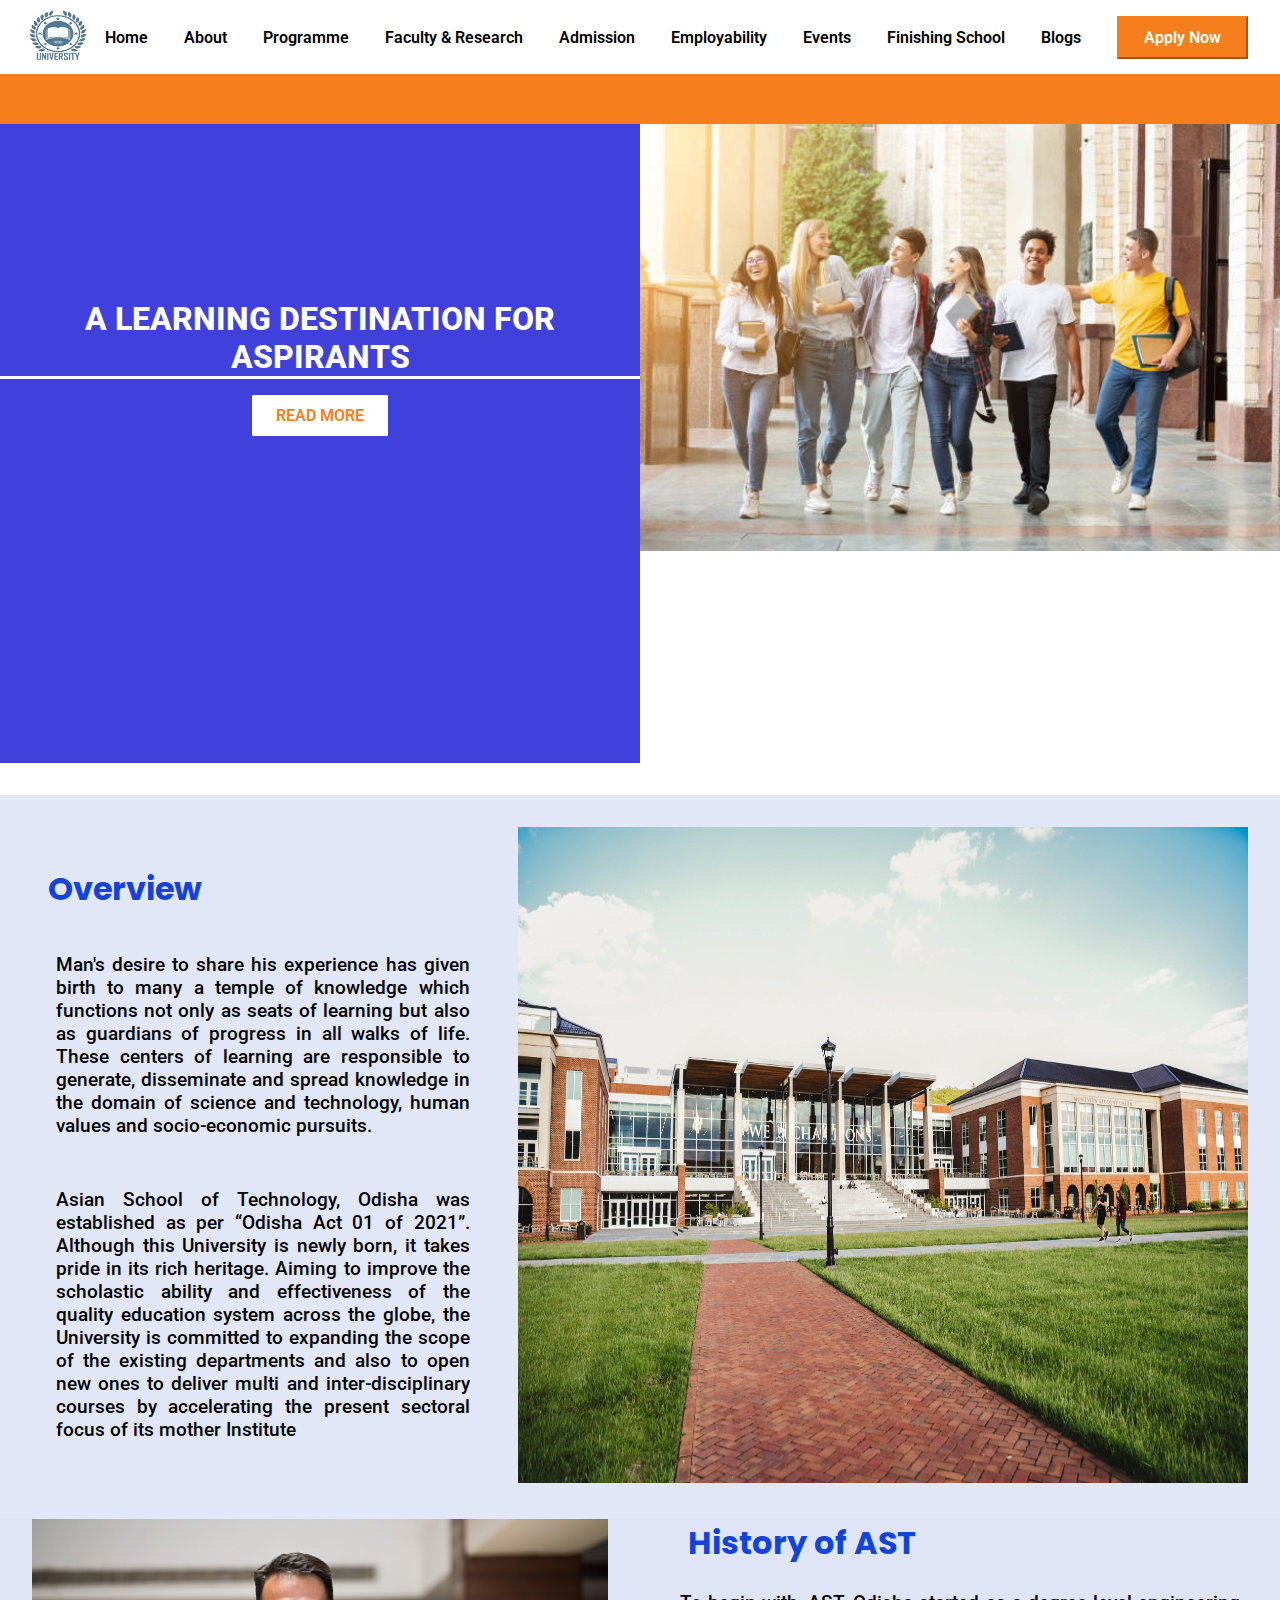
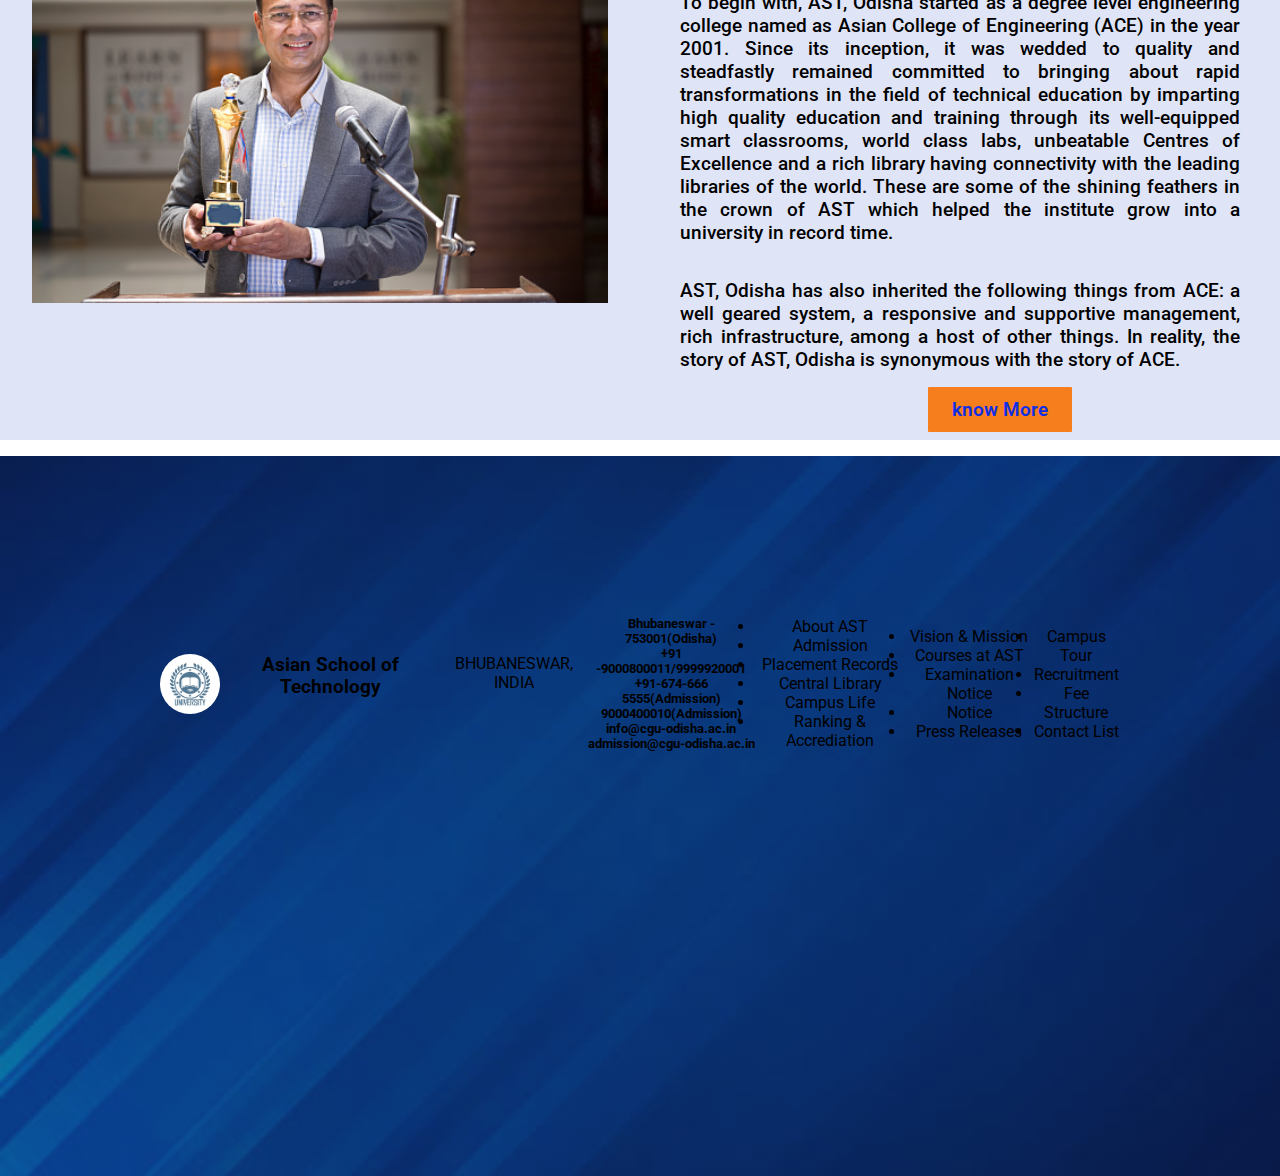
==== index.html @ 9c217db1 "University page" ====
<!DOCTYPE html>
<html lang="en">

<head>
    <meta charset="UTF-8">
    <meta http-equiv="X-UA-Compatible" content="IE=edge">
    <meta name="viewport" content="width=device-width, initial-scale=1.0">
    <link href="https://fonts.googleapis.com/css2?family=Roboto:wght@300&display=swap" rel="stylesheet">
    <link href="https://fonts.googleapis.com/css2?family=Poppins:wght@300&family=Roboto:wght@300&display=swap" rel="stylesheet">

    <link rel="stylesheet" href="https://cdnjs.cloudflare.com/ajax/libs/font-awesome/6.0.0-beta3/css/all.min.css"
        integrity="sha512-Fo3rlrZj/k7ujTnHg4CGR2D7kSs0v4LLanw2qksYuRlEzO+tcaEPQogQ0KaoGN26/zrn20ImR1DfuLWnOo7aBA=="
        crossorigin="anonymous" referrerpolicy="no-referrer" />
    <link rel="stylesheet" href="./styling.css">
    <title>Asian School of Techonology</title>
</head>

<body>

    <section class="header">
        <div class="menu-bar">
            <div class="logo">
                <img src="./Images/logo.jpg" alt="">
            </div>
            <ul>
                <li><a href="#">Home</a></li>
                <li><a href="#">About</a>
                </li>
                <li><a href="#">Programme</a></li>
                <li><a href="#">Faculty & Research</a></li>
                <li><a href="#">Admission</a></li>
                <li><a href="#">Employability</a></li>
                <li><a href="#">Events</a></li>
                <li><a href="#">Finishing School</a></li>
                <li><a href="#">Blogs</a></li>
                <li><button><a href="#">Apply Now</a></button></li>
            </ul>
        </div>
    </section>

    <section class="popup-msg">
        <div class="popup-announcement"></div>
    </section>

    <section class="img-cover">
        <div class="tringle-side">
            <h1>A LEARNING DESTINATION FOR ASPIRANTS</h1>
            <button class="btn">READ MORE</button>
        </div>
        <div class="img-slider">
            <img src="./Images/Img1.jpg" alt="">
        </div>
    </section>
        <!--------------------About section------------------------------------->
    <section class="about">
        <div class="row">
            <div class="overview">
                <h1>Overview</h1>
                <p>Man's desire to share his experience has given birth to many a temple of knowledge which functions
                    not only as seats of learning but also as guardians of progress in all walks of life. These centers
                    of learning are responsible to generate, disseminate and spread knowledge in the domain of science
                    and technology, human values and socio-economic pursuits.</p>
                <br>
                <p>Asian School of Technology, Odisha was established as per “Odisha Act 01 of 2021”. Although this
                    University is newly born, it takes pride in its rich heritage. Aiming to improve the scholastic
                    ability and effectiveness of the quality education system across the globe, the University is
                    committed to expanding the scope of the existing departments and also to open new ones to deliver
                    multi and inter-disciplinary courses by accelerating the present sectoral focus of its mother
                    Institute</p>
            </div>
            <div class="images">
                <img src="./Images/University" alt="">
            </div>
        </div>
    </section>
    <!--------------------History section------------------------------------->
    <section class="history">
        <div class="row">
            <div class="history-col-left">
                <img src="./Images/award.jpg" alt="">
            </div>
            <div class="history-col-right">
                <h1>History of AST</h1>
                <p>To begin with, AST, Odisha started as a degree level engineering college named as Asian College
                    of Engineering (ACE) in the year 2001. Since its inception, it was wedded to quality and
                    steadfastly remained committed to bringing about rapid transformations in the field of technical
                    education by imparting high quality education and training through its well-equipped smart
                    classrooms, world class labs, unbeatable Centres of Excellence and a rich library having
                    connectivity with the leading libraries of the world. These are some of the shining feathers in the
                    crown of AST which helped the institute grow into a university in record time.</p>
                <br>
                <p>AST, Odisha has also inherited the following things from ACE: a well geared system, a responsive
                    and supportive management, rich infrastructure, among a host of other things. In reality, the story
                    of AST, Odisha is synonymous with the story of ACE.</p>
                    <button class="btn">know More</button>
            </div>
        </div>
    </section>

    <!-------------------------Footer section---------------------------------->
    <section class="footer">
        <div class="row">

         <div class="address">
             <img src="./Images/logo.jpg" alt="logo">
             <h3>Asian School of Technology</h3>
              <p>BHUBANESWAR, INDIA</p>
         </div>
         <div class="contact-details">
             <h5><i class="fas fa-map-marker-alt"></i> Bhubaneswar - 753001(Odisha)</h5>
             <h5><i class="fas fa-phone"></i>+91 -9000800011/9999920001</h5>
             <h5><i class="fas fa-phone"></i> +91-674-666 5555(Admission) </h5>
             <h5><i class="fab fa-whatsapp"></i> 9000400010(Admission) </h5>
             <h5><i class="far fa-envelope"></i> info@cgu-odisha.ac.in
               <br> admission@cgu-odisha.ac.in</h5>
         </div>
          <div class="menu-list">
              <ul>
                  <li>About AST</li>
                  <li>Admission</li>
                  <li>Placement Records</li>
                  <li>Central Library</li>
                  <li>Campus Life</li>
                  <li>Ranking & Accrediation</li>
              </ul>
          </div>
          <div class="menu-list">
              <ul>
                  <li>Vision & Mission</li>
                  <li>Courses at AST</li>
                  <li>Examination Notice</li>
                  <li>Notice</li>
                  <li>Press Releases</li>
                  
              </ul>
          </div>
          <div class="menu-list">
              <ul>
                  <li>Campus Tour</li>
                  <li>Recruitment</li>
                  <li>Fee Structure</li>
                  <li>Contact List</li>
              </ul>
          </div>


        </div>
    </section>
</body>

</html>
---- styling.css ----
* {
    margin: 0;
    padding: 0;
    box-sizing: border-box;
    font-family: 'Roboto', sans-serif;
}
.header {
    background: #fff;
    width: 100%;
}
.menu-bar {
    display: flex;
    margin: auto;
    justify-content: space-between;

    margin-bottom: 0;
}
.menu-bar .logo img {
    width: 100px;
    height: 70px;
    padding-left: 1rem;
}
.menu-bar ul li {
    display: inline-block;
    text-align: center;
    align-items: center;
    justify-content: center;
    list-style: none;
    padding-right: 2rem;
    margin-top: 1rem;
}
.menu-bar ul li a {
    text-decoration: none;
    color: #000;
    font-size: 1rem;
    font-weight: 600;
}
.menu-bar ul li button {
    background: rgb(247, 126, 28);
    border-color: rgb(247, 126, 28);
    padding: 10px 25px 10px 25px;
    overflow: hidden;
}
.menu-bar ul li button a {
    color: #fff;
}
/*---------------------------------Popup Announcement----------------------------------------------*/
.popup-msg .popup-announcement{
    height: 50px;
    width: 100%;
    background-color: rgb(247, 126, 28);
}
/*---------------------------------cover page----------------------------------------------*/
.img-cover {
    display: flex;
}
.tringle-side {
    height: 71vh;
    width: 50%;
    background-color: rgb(64, 64, 221);
    align-items: center;
    justify-content: center;
    text-align: center;
    padding-top: 11rem;
}
.tringle-side h1{
    color: #fff;
    font-size: 2rem;
    font-weight: 800;
    border-bottom: 3px solid #fff;
    
}
.tringle-side .btn {
    padding: 0.7rem 1.5rem;
    background: #fff;
    color: rgb(247, 126, 28);
    font-size: 1rem;
    font-weight: 600;
    margin-top: 1rem;
    border: none;
    overflow: hidden;
    cursor: pointer;
    transition: 1s;
    border-radius: 1px;
}
.tringle-side .btn:hover {
    background: rgb(247, 126, 28);
    color: #fff;
}

.img-slider {
    flex-basis: 50%;
}
.img-slider img {
    width: 100%;
}
 /*---------------------------About Content-----------------------------------*/
 .about {
    background-color: #e2e7f8;
    margin-top: 2rem;
 }
.about .row{   
    display: flex;
    justify-content: center;
    align-items: center;
    text-align: center;
}
.about .row .overview {
    flex-basis: 50%;
}
.about .row .overview h1{
    text-align: left;
    margin: 0 3rem 0;
    padding-bottom: 1rem;
    font-size: 2rem;
    font-family: 'Poppins',sans-serif;
    color: #1244db;
}
.about .row .overview p {
    margin: 1rem 0.5rem 0 3rem;
    text-align: justify;
    font-size: 1.2rem;
    font-weight: 500;
    font-family: inherit;
    padding: 0.5rem;
}
.about .images img {
    width: 100%;
    height: 80vh;
    padding: 2rem;
}

/*---------------------------------History of the page----------------------------------------------------------*/
.history {
    background-color: #dfe4f7;
}
.history .row{
    display: flex;
    justify-content: center;
}
.history .row .history-col-left{
   flex-basis: 50%;
}
.history .row .history-col-left img {
    width: 100%;
    padding: 0 2rem;
}
.history .row .history-col-right{
    flex-basis: 50%;
    justify-content: center;
}
.history .row .history-col-right h1 {
    text-align: left;
    margin: 0 3rem 0;
    padding-bottom: 1rem;
    font-size: 2rem;
    font-family: 'Poppins',sans-serif;
    color: #1244db;
}
.history .row .history-col-right p {
    text-align: justify;
    font-size: 1.2rem;
    font-weight: 500;
    font-family: inherit;
    margin: 0.5rem 2rem;
    padding: 0 0.5rem;
}
.history .row .history-col-right .btn {
    padding: 0.7rem 1.5rem;
    margin: 0.5rem 0 0.5rem 18rem;
    background: rgb(247, 126, 28);
    color: #0e2ee6;
    font-size: 1.2rem;
    font-weight: 600;
    border: none;
    overflow: hidden;
    cursor: pointer;
    transition: 1s;
    border-radius: 1px;
}
.history .row .history-col-right .btn:hover {
    background: #0e2ee6;
    color: rgb(247, 126, 28);
}
/*----------------------Footer section------------------------------------------------*/
.footer {
    background-image: linear-gradient(rgba(17, 28, 92, 0.5),rgba(17, 28, 92, 0.5)), url(./Images/footer1.jpg);
    background-position: center;
    background-size: cover;
    width: 100%;
    height: 80vh;
    margin-top: 1rem;
    padding-top: 10rem;
}
.footer .row {
    display: flex;
    flex-basis: 80%;
    justify-content: space-between;
    align-items: center;
    text-align: center;
    margin: 0 10rem;
}
.footer .row .address {
    display: flex;
}
.footer .row .address img {
    width: 60px;
    height: 60px;
    border-radius: 100px;
}
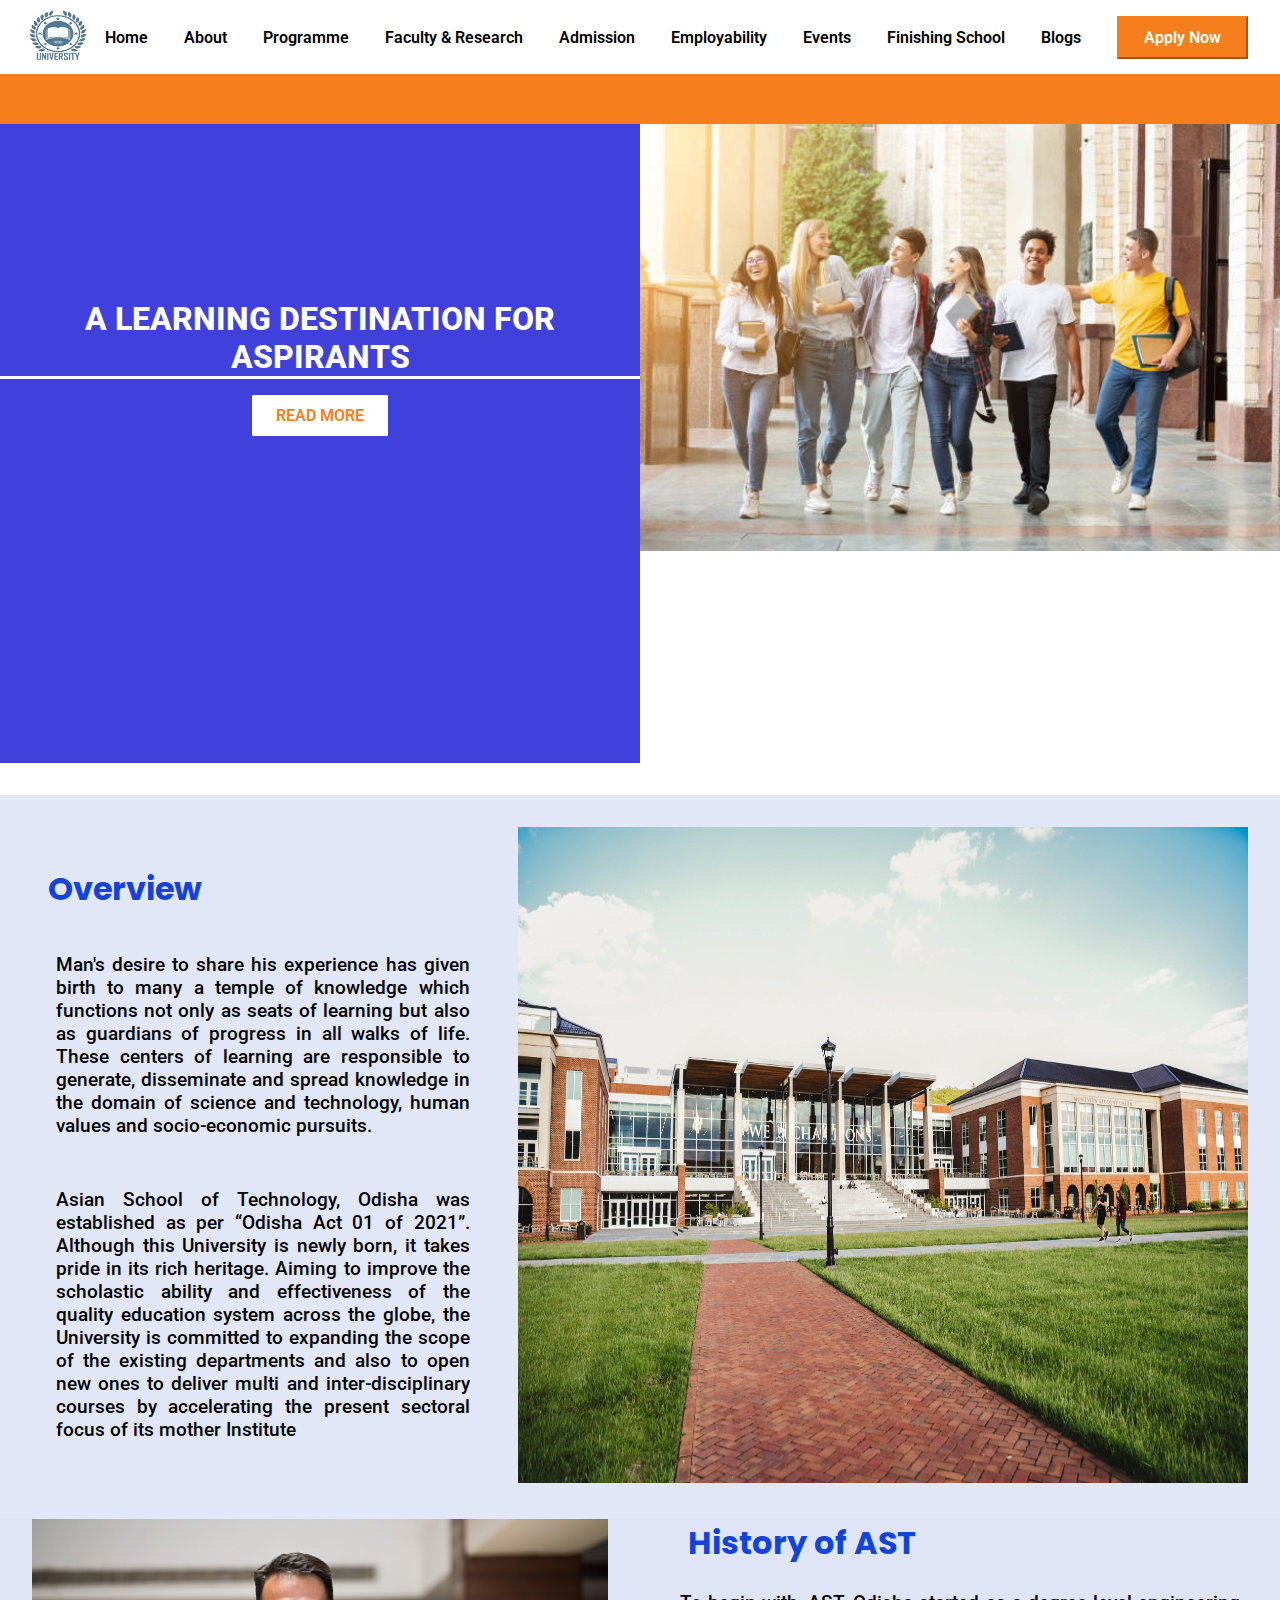
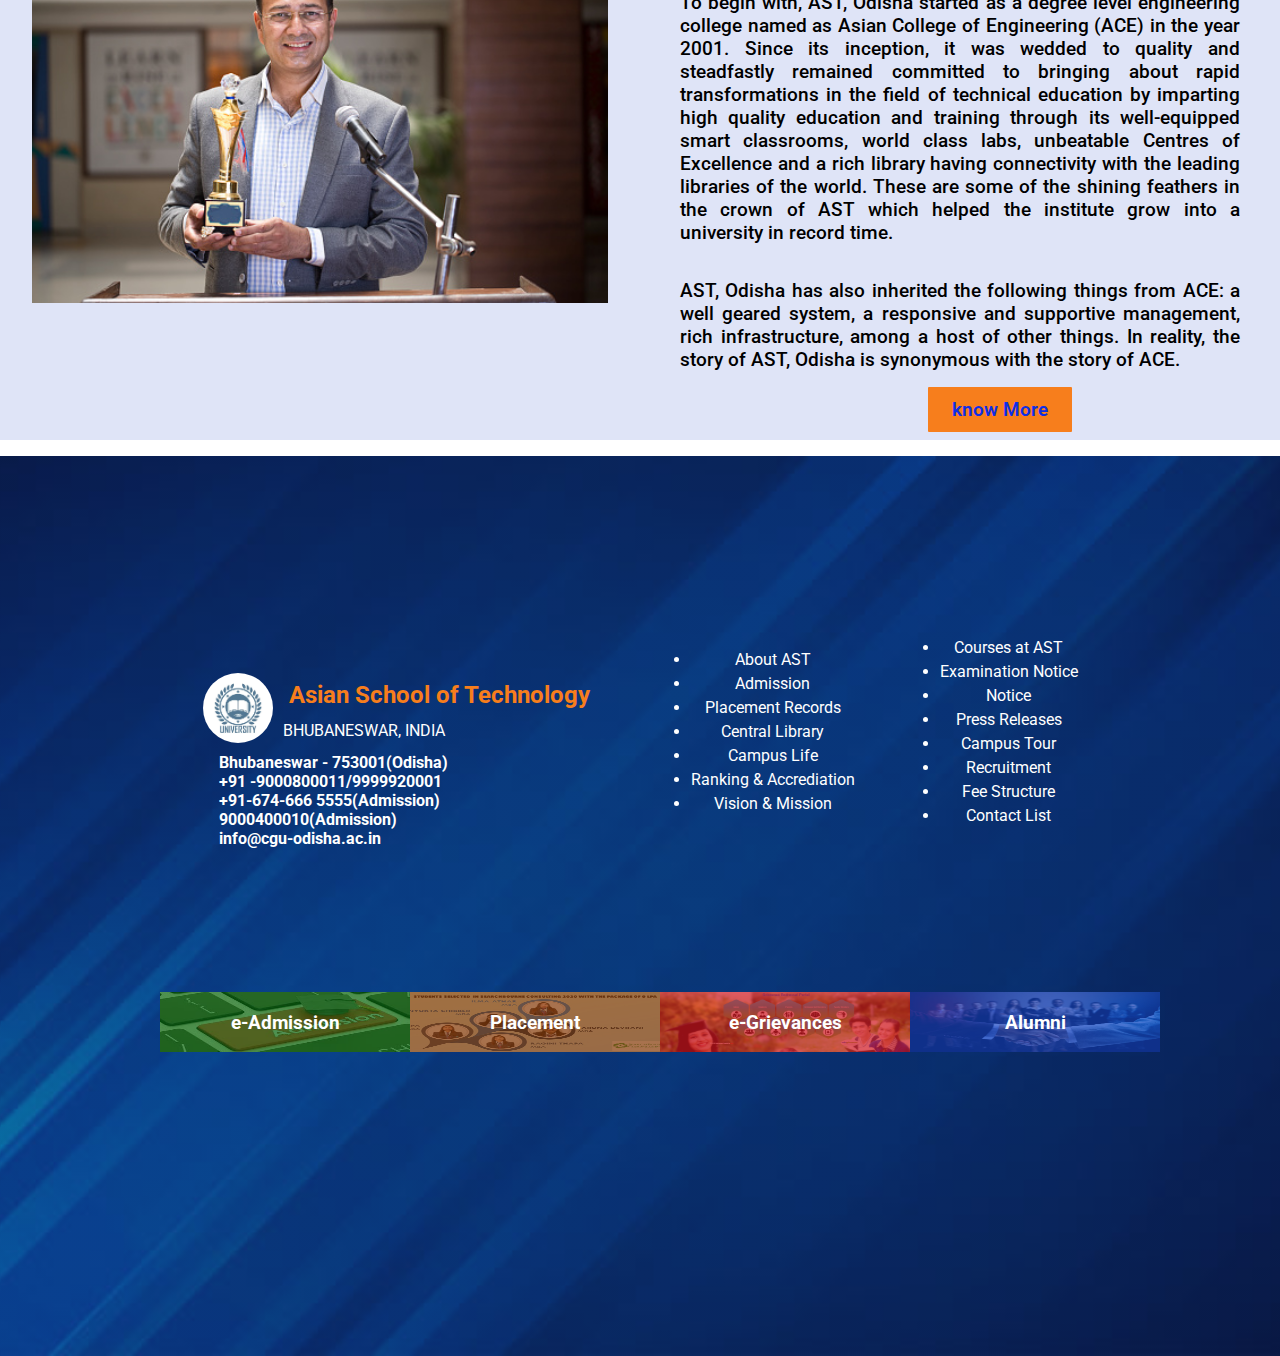
==== commit abf355b3: "Edit in footer" ====
--- a/index.html
+++ b/index.html
@@ -103,18 +103,19 @@
 
          <div class="address">
              <img src="./Images/logo.jpg" alt="logo">
-             <h3>Asian School of Technology</h3>
+             <h3>Asian School of Technology </h3>
               <p>BHUBANESWAR, INDIA</p>
+
+              <div class="contact-details">
+                 <h5><i class="fas fa-map-marker-alt"></i> Bhubaneswar - 753001(Odisha)</h5>
+                 <h5><i class="fas fa-phone"></i>+91 -9000800011/9999920001</h5>
+                 <h5><i class="fas fa-phone"></i> +91-674-666 5555(Admission) </h5>
+                 <h5><i class="fab fa-whatsapp"></i> 9000400010(Admission) </h5>
+                 <h5><i class="far fa-envelope"></i> info@cgu-odisha.ac.in</h5>
+              </div>
          </div>
-         <div class="contact-details">
-             <h5><i class="fas fa-map-marker-alt"></i> Bhubaneswar - 753001(Odisha)</h5>
-             <h5><i class="fas fa-phone"></i>+91 -9000800011/9999920001</h5>
-             <h5><i class="fas fa-phone"></i> +91-674-666 5555(Admission) </h5>
-             <h5><i class="fab fa-whatsapp"></i> 9000400010(Admission) </h5>
-             <h5><i class="far fa-envelope"></i> info@cgu-odisha.ac.in
-               <br> admission@cgu-odisha.ac.in</h5>
-         </div>
-          <div class="menu-list">
+         
+           <div class="list-item"> 
               <ul>
                   <li>About AST</li>
                   <li>Admission</li>
@@ -122,20 +123,15 @@
                   <li>Central Library</li>
                   <li>Campus Life</li>
                   <li>Ranking & Accrediation</li>
+                  <li>Vision & Mission</li>
               </ul>
           </div>
-          <div class="menu-list">
-              <ul>
-                  <li>Vision & Mission</li>
+          <div class="list-item">
+              <ul>    
                   <li>Courses at AST</li>
                   <li>Examination Notice</li>
                   <li>Notice</li>
                   <li>Press Releases</li>
-                  
-              </ul>
-          </div>
-          <div class="menu-list">
-              <ul>
                   <li>Campus Tour</li>
                   <li>Recruitment</li>
                   <li>Fee Structure</li>
@@ -143,8 +139,31 @@
               </ul>
           </div>
 
+        </div>
 
+        <div class="records">
+
+           <div class="row">
+               <div class="college-record">
+                <div class="layer"> <h3>e-Admission</h3></div>
+                   <img src="./Images/admission.jpg" alt="">
+                  
+               </div>
+               <div class="college-record">
+                <div class="layer-1"> <h3>Placement</h3></div>
+                   <img src="./Images/placement.jpg" alt="">      
+               </div>
+               <div class="college-record">
+                <div class="layer-2"> <h3>e-Grievances</h3></div>
+                   <img src="./Images/grievances.jpg" alt="">               
+               </div>
+               <div class="college-record">
+                <div class="layer-3"> <h3>Alumni</h3></div>
+                   <img src="./Images/Alumni.jpg" alt="">                 
+               </div>
+           </div>
         </div>
+
     </section>
 </body>
 
--- a/styling.css
+++ b/styling.css
@@ -188,23 +188,102 @@
     background-position: center;
     background-size: cover;
     width: 100%;
-    height: 80vh;
+    height: 100vh;
     margin-top: 1rem;
-    padding-top: 10rem;
+    padding-top: 8rem;
 }
 .footer .row {
     display: flex;
     flex-basis: 80%;
+    justify-content: space-around;
+    align-items: center;
+    text-align: center;
+    margin: 0 10rem;
+}
+.footer .row .address {
+    display: flex;
     justify-content: space-between;
-    align-items: center;
-    text-align: center;
-    margin: 0 10rem;
-}
-.footer .row .address {
-    display: flex;
 }
 .footer .row .address img {
-    width: 60px;
-    height: 60px;
+    width: 70px;
+    height: 70px;
     border-radius: 100px;
+}
+.footer .row .address h3 {
+    color: rgb(247, 126, 28);
+    font-size: 1.5rem;
+    padding: 0.5rem  1rem 1rem;
+}
+.footer .row .address p {
+    padding-left: 5rem;
+    margin-top: 3rem;
+    position: absolute;
+    color: #fff;
+}
+.footer .row .address .contact-details {
+    margin-top: 5rem;
+    position: absolute;
+}
+.footer .row .address .contact-details h5 {
+    font-size: 1rem;
+    color: #fff;
+    text-align: justify;
+}
+.footer .row .address .contact-details h5 i {
+    color: rgb(247, 126, 28);
+    padding: 0.5rem;
+    font-size: 1rem;
+    cursor: pointer;
+}
+.footer .row .list-item {
+    margin-top: 3.5rem;
+}
+ .footer .row .list-item ul li {
+    font-size: 1rem;
+    color: #fff;
+    padding-bottom: 0.5rem;
+    line-height: 1rem;
+    cursor: pointer;
+}
+.records{
+   margin-top: 10rem;
+}
+.records .row {
+    justify-content: space-evenly;
+}
+.records .row .college-record {
+    padding: 0;
+}
+.records .row .college-record img {
+    width: 250px;
+    height: 60px;
+    padding: 0;
+}
+.records .row .college-record h3 {
+    color: #fff;
+    margin-top: 20px;
+}
+.records .row .college-record .layer {
+    width: 250px;
+    height: 60px;
+    background: rgba(7, 104, 15, 0.7);
+    position: absolute;
+}
+.records .row .college-record .layer-1 {
+    width: 250px;
+    height: 60px;
+    background: rgba(131, 54, 3, 0.7);
+    position: absolute;
+}
+.records .row .college-record .layer-2 {
+    width: 250px;
+    height: 60px;
+    background: rgba(209, 22, 31, 0.7);
+    position: absolute;
+}
+.records .row .college-record .layer-3 {
+    width: 250px;
+    height: 60px;
+    background: rgba(21, 68, 197, 0.7);
+    position: absolute;
 }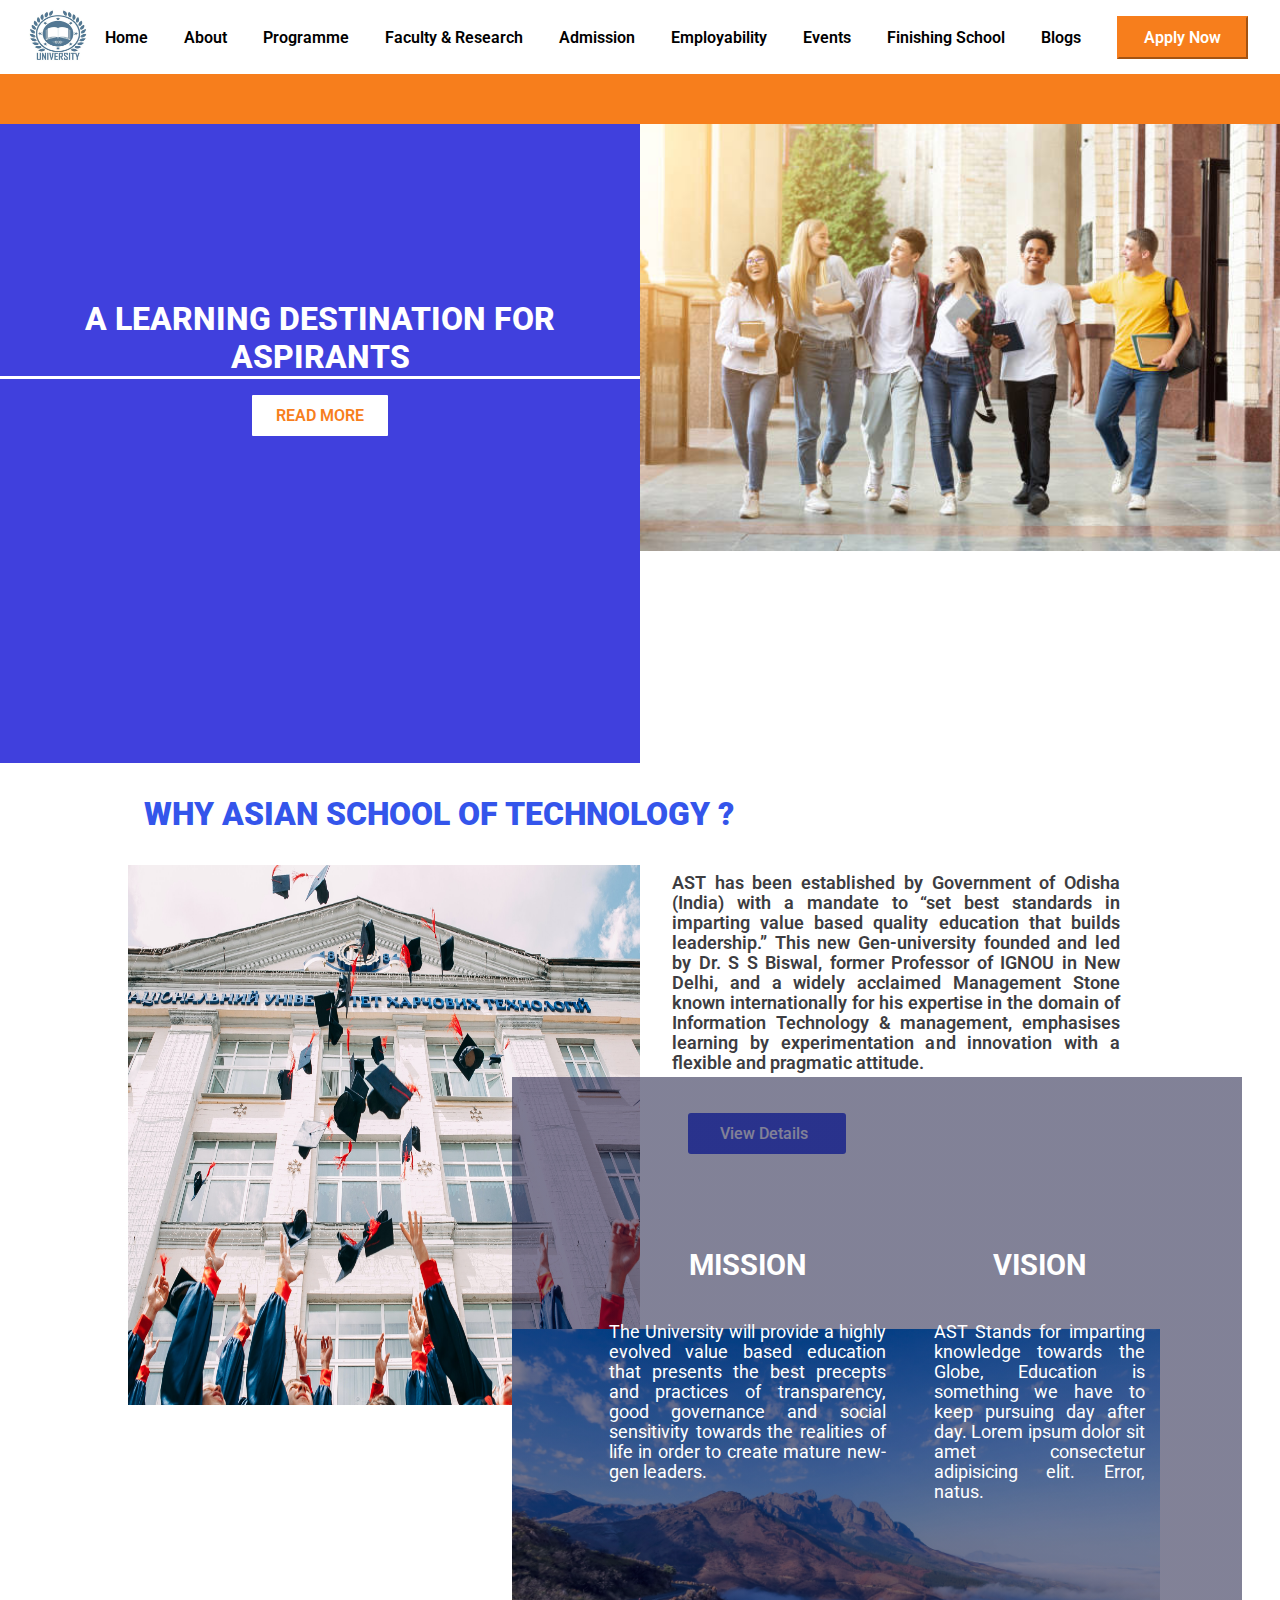
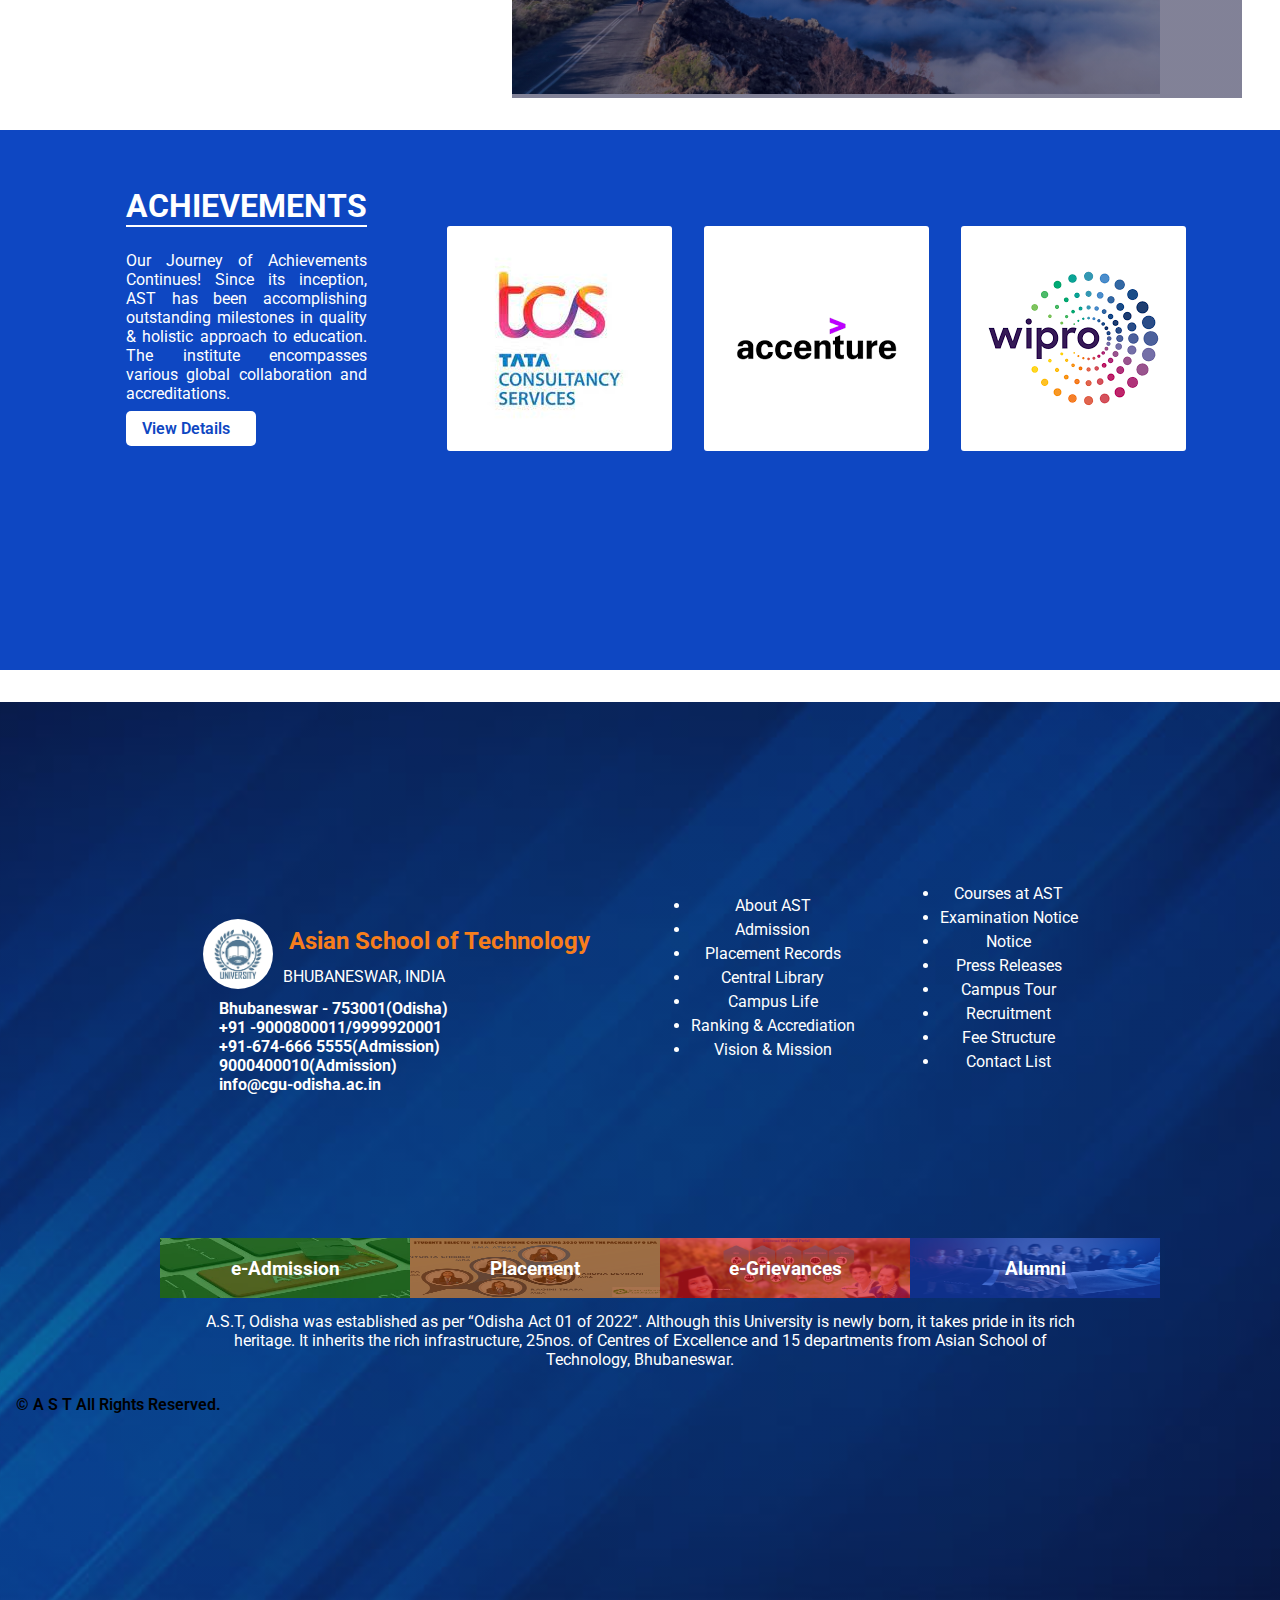
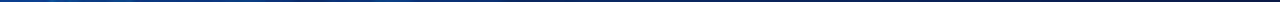
==== commit e7c96b6e: "homepage completed" ====
--- a/index.html
+++ b/index.html
@@ -6,7 +6,8 @@
     <meta http-equiv="X-UA-Compatible" content="IE=edge">
     <meta name="viewport" content="width=device-width, initial-scale=1.0">
     <link href="https://fonts.googleapis.com/css2?family=Roboto:wght@300&display=swap" rel="stylesheet">
-    <link href="https://fonts.googleapis.com/css2?family=Poppins:wght@300&family=Roboto:wght@300&display=swap" rel="stylesheet">
+    <link href="https://fonts.googleapis.com/css2?family=Poppins:wght@300&family=Roboto:wght@300&display=swap"
+        rel="stylesheet">
 
     <link rel="stylesheet" href="https://cdnjs.cloudflare.com/ajax/libs/font-awesome/6.0.0-beta3/css/all.min.css"
         integrity="sha512-Fo3rlrZj/k7ujTnHg4CGR2D7kSs0v4LLanw2qksYuRlEzO+tcaEPQogQ0KaoGN26/zrn20ImR1DfuLWnOo7aBA=="
@@ -23,8 +24,8 @@
                 <img src="./Images/logo.jpg" alt="">
             </div>
             <ul>
-                <li><a href="#">Home</a></li>
-                <li><a href="#">About</a>
+                <li><a href="index.html">Home</a></li>
+                <li><a href="about.html">About</a>
                 </li>
                 <li><a href="#">Programme</a></li>
                 <li><a href="#">Faculty & Research</a></li>
@@ -51,119 +52,174 @@
             <img src="./Images/Img1.jpg" alt="">
         </div>
     </section>
-        <!--------------------About section------------------------------------->
-    <section class="about">
+    <!--------------------About section------------------------------------->
+    <section class="foundation">
+        <h1>WHY ASIAN SCHOOL OF TECHNOLOGY ?</h1>
         <div class="row">
-            <div class="overview">
-                <h1>Overview</h1>
-                <p>Man's desire to share his experience has given birth to many a temple of knowledge which functions
-                    not only as seats of learning but also as guardians of progress in all walks of life. These centers
-                    of learning are responsible to generate, disseminate and spread knowledge in the domain of science
-                    and technology, human values and socio-economic pursuits.</p>
-                <br>
-                <p>Asian School of Technology, Odisha was established as per “Odisha Act 01 of 2021”. Although this
-                    University is newly born, it takes pride in its rich heritage. Aiming to improve the scholastic
-                    ability and effectiveness of the quality education system across the globe, the University is
-                    committed to expanding the scope of the existing departments and also to open new ones to deliver
-                    multi and inter-disciplinary courses by accelerating the present sectoral focus of its mother
-                    Institute</p>
-            </div>
-            <div class="images">
-                <img src="./Images/University" alt="">
-            </div>
-        </div>
-    </section>
-    <!--------------------History section------------------------------------->
-    <section class="history">
+            <div class="col-left">
+                <img src="./Images/homepage" alt="">
+            </div>
+            <div class="col-right">
+                <p>
+                    AST has been established by Government of Odisha (India) with a mandate to “set best
+                    standards in imparting value based quality education that builds leadership.” This new
+                    Gen-university
+                    founded and led by Dr. S S Biswal, former Professor of IGNOU in New Delhi, and a widely
+                    acclaimed Management Stone known internationally for his expertise in the domain of Information
+                    Technology &
+                    management, emphasises learning by experimentation and innovation with a flexible and pragmatic
+                    attitude.
+                </p>
+                <button class="explore"> <a>View Details <i class="fas fa-arrow-right"></i></a></button>
+            </div>
+        </div>
+    </section>
+    <!--------------------Mission Vision section------------------------------------->
+    <section class="mission-vision">
+        <div class="mission-vision-img">
+            <img src="./Images/achivement" alt="">
+            <div class="layer">
+                <div class="row">
+                    <div class="mission">
+                        <h1>MISSION</h1>
+                        <P>The University will provide a highly evolved value based education that presents the best
+                            precepts and practices of transparency, good governance and social sensitivity towards the
+                            realities of life in order to create mature new-gen leaders.</P>
+                    </div>
+                    <div class="vision">
+                        <h1>VISION</h1>
+                        <P>AST Stands for imparting knowledge towards the Globe, Education is something we have to keep
+                            pursuing day after day. Lorem ipsum dolor sit amet consectetur adipisicing elit. Error,
+                            natus.
+                        </P>
+                    </div>
+                </div>
+            </div>
+        </div>
+    </section>
+    <!-------------------------Achivements---------------------------------->
+    <section class="achievements">
         <div class="row">
-            <div class="history-col-left">
-                <img src="./Images/award.jpg" alt="">
-            </div>
-            <div class="history-col-right">
-                <h1>History of AST</h1>
-                <p>To begin with, AST, Odisha started as a degree level engineering college named as Asian College
-                    of Engineering (ACE) in the year 2001. Since its inception, it was wedded to quality and
-                    steadfastly remained committed to bringing about rapid transformations in the field of technical
-                    education by imparting high quality education and training through its well-equipped smart
-                    classrooms, world class labs, unbeatable Centres of Excellence and a rich library having
-                    connectivity with the leading libraries of the world. These are some of the shining feathers in the
-                    crown of AST which helped the institute grow into a university in record time.</p>
-                <br>
-                <p>AST, Odisha has also inherited the following things from ACE: a well geared system, a responsive
-                    and supportive management, rich infrastructure, among a host of other things. In reality, the story
-                    of AST, Odisha is synonymous with the story of ACE.</p>
-                    <button class="btn">know More</button>
-            </div>
-        </div>
-    </section>
+            <div class="achievement-blog">
+                <h1>ACHIEVEMENTS</h1>
+                <p>Our Journey of Achievements Continues! Since its inception, AST has been accomplishing outstanding
+                    milestones in quality & holistic approach to education. The institute encompasses various global
+                    collaboration and accreditations.
+                </p>
+                <div class="btn">
+                   <button class="view-btn"> <a>View Details <i class="fas fa-arrow-right"></i></a></button>
+                </div>
+            </div>
+            <div class="achievement-images">
+                <img src="./Images/TCS1.jpg" alt="">
+            </div>
+            <div class="achievement-images">
+                <img src="./Images/Accenture.png" alt="">
+            </div>
+            <div class="achievement-images">
+                <img src="./Images/Wipro.png" alt="">
+            </div>
+        </div>
+    </section>
+
+
+
+
+
+
+
+
+
+
+
+
+
+
+
 
     <!-------------------------Footer section---------------------------------->
     <section class="footer">
         <div class="row">
 
-         <div class="address">
-             <img src="./Images/logo.jpg" alt="logo">
-             <h3>Asian School of Technology </h3>
-              <p>BHUBANESWAR, INDIA</p>
-
-              <div class="contact-details">
-                 <h5><i class="fas fa-map-marker-alt"></i> Bhubaneswar - 753001(Odisha)</h5>
-                 <h5><i class="fas fa-phone"></i>+91 -9000800011/9999920001</h5>
-                 <h5><i class="fas fa-phone"></i> +91-674-666 5555(Admission) </h5>
-                 <h5><i class="fab fa-whatsapp"></i> 9000400010(Admission) </h5>
-                 <h5><i class="far fa-envelope"></i> info@cgu-odisha.ac.in</h5>
-              </div>
-         </div>
-         
-           <div class="list-item"> 
-              <ul>
-                  <li>About AST</li>
-                  <li>Admission</li>
-                  <li>Placement Records</li>
-                  <li>Central Library</li>
-                  <li>Campus Life</li>
-                  <li>Ranking & Accrediation</li>
-                  <li>Vision & Mission</li>
-              </ul>
-          </div>
-          <div class="list-item">
-              <ul>    
-                  <li>Courses at AST</li>
-                  <li>Examination Notice</li>
-                  <li>Notice</li>
-                  <li>Press Releases</li>
-                  <li>Campus Tour</li>
-                  <li>Recruitment</li>
-                  <li>Fee Structure</li>
-                  <li>Contact List</li>
-              </ul>
-          </div>
+            <div class="address">
+                <img src="./Images/logo.jpg" alt="logo">
+                <h3>Asian School of Technology </h3>
+                <p>BHUBANESWAR, INDIA</p>
+
+                <div class="contact-details">
+                    <h5><i class="fas fa-map-marker-alt"></i> Bhubaneswar - 753001(Odisha)</h5>
+                    <h5><i class="fas fa-phone"></i>+91 -9000800011/9999920001</h5>
+                    <h5><i class="fas fa-phone"></i> +91-674-666 5555(Admission) </h5>
+                    <h5><i class="fab fa-whatsapp"></i> 9000400010(Admission) </h5>
+                    <h5><i class="far fa-envelope"></i> info@cgu-odisha.ac.in</h5>
+                </div>
+            </div>
+
+            <div class="list-item">
+                <ul>
+                    <li>About AST</li>
+                    <li>Admission</li>
+                    <li>Placement Records</li>
+                    <li>Central Library</li>
+                    <li>Campus Life</li>
+                    <li>Ranking & Accrediation</li>
+                    <li>Vision & Mission</li>
+                </ul>
+            </div>
+            <div class="list-item">
+                <ul>
+                    <li>Courses at AST</li>
+                    <li>Examination Notice</li>
+                    <li>Notice</li>
+                    <li>Press Releases</li>
+                    <li>Campus Tour</li>
+                    <li>Recruitment</li>
+                    <li>Fee Structure</li>
+                    <li>Contact List</li>
+                </ul>
+            </div>
 
         </div>
 
         <div class="records">
 
-           <div class="row">
-               <div class="college-record">
-                <div class="layer"> <h3>e-Admission</h3></div>
-                   <img src="./Images/admission.jpg" alt="">
-                  
-               </div>
-               <div class="college-record">
-                <div class="layer-1"> <h3>Placement</h3></div>
-                   <img src="./Images/placement.jpg" alt="">      
-               </div>
-               <div class="college-record">
-                <div class="layer-2"> <h3>e-Grievances</h3></div>
-                   <img src="./Images/grievances.jpg" alt="">               
-               </div>
-               <div class="college-record">
-                <div class="layer-3"> <h3>Alumni</h3></div>
-                   <img src="./Images/Alumni.jpg" alt="">                 
-               </div>
-           </div>
-        </div>
-
+            <div class="row">
+                <div class="college-record">
+                    <div class="layer">
+                        <h3>e-Admission</h3>
+                    </div>
+                    <img src="./Images/admission.jpg" alt="">
+
+                </div>
+                <div class="college-record">
+                    <div class="layer-1">
+                        <h3>Placement</h3>
+                    </div>
+                    <img src="./Images/placement.jpg" alt="">
+                </div>
+                <div class="college-record">
+                    <div class="layer-2">
+                        <h3>e-Grievances</h3>
+                    </div>
+                    <img src="./Images/grievances.jpg" alt="">
+                </div>
+                <div class="college-record">
+                    <div class="layer-3">
+                        <h3>Alumni</h3>
+                    </div>
+                    <img src="./Images/Alumni.jpg" alt="">
+                </div>
+            </div>
+        </div>
+
+        <div class="footer-para">
+            <p>A.S.T, Odisha was established as per “Odisha Act 01 of 2022”. Although this University is
+                newly born, it takes pride in its rich heritage. It inherits the rich infrastructure, 25nos. of Centres
+                of Excellence and 15 departments from Asian School of Technology, Bhubaneswar.</p>
+        </div>
+        <div class="footer-down">
+            <p>&copy; A S T All Rights Reserved.</p>
+        </div>
     </section>
 </body>
 
--- a/styling.css
+++ b/styling.css
@@ -12,7 +12,6 @@
     display: flex;
     margin: auto;
     justify-content: space-between;
-
     margin-bottom: 0;
 }
 .menu-bar .logo img {
@@ -94,7 +93,173 @@
 .img-slider img {
     width: 100%;
 }
- /*---------------------------About Content-----------------------------------*/
+/*----------------------------------Home page------------------------------------------*/
+.foundation {
+
+}
+.foundation h1 {
+    margin: 1rem;
+    color: #3455eb;
+    font-size: 2rem;
+    font-weight: 900;
+    padding: 1rem 8rem;
+}
+.foundation .row {
+    display: flex;
+    flex-basis: 80%;
+    justify-content: center;
+}
+.foundation .row .col-left {
+   flex-basis: 40%;
+}
+.foundation .row .col-left img {
+    width: 100%;
+    height: 60vh;
+}
+.foundation .row .col-right {
+    flex-basis: 40%;
+ }
+ .foundation .row .col-right p {
+     align-items: center;
+     text-align: justify;
+     padding: 0.5rem 2rem;
+     color: #3d3d41;
+     font-size: 1.1rem;
+     font-weight: 600;
+ }
+ .foundation .row .col-right .explore {
+     margin: 2rem 3rem;
+     padding: 0.7rem 2rem;
+     background: #4e60e9;
+     overflow: hidden;
+     color: #fff;
+     border: none;
+     border-radius: 3px;
+     font-size: 1rem;
+     font-weight: 500;
+     cursor: pointer;
+     transition: 1s;
+ }
+ .foundation .row .col-right .explore a {
+     text-decoration: none;
+ }
+ .foundation .row .col-right .explore a i {
+     padding: 0.2rem;
+ }
+ .foundation .row .col-right .explore:hover {
+    background: #1327c0;
+    color: #fff;
+ }
+ /*-----------------------Mission & Vision section-------------------------------*/
+ .mission-vision .mission-vision-img{
+     justify-content: center;
+     align-items: center;
+     margin: 0 3rem 0 32rem;
+     margin-top: -5rem;
+ }
+ .mission-vision .mission-vision-img img{
+     width: 90%;
+     height: 80%;
+ }
+ .mission-vision .mission-vision-img .layer{
+     display: flex;
+     height: 69%;
+     width: 57%;
+     justify-content: space-evenly;
+     align-items: center;
+     text-align: center;
+     background-image: linear-gradient(rgba(5, 5, 48, 0.5),rgba(5, 5, 48, 0.5));
+     position: absolute;
+     transform: translateY(-100%);
+ }
+ .mission-vision .mission-vision-img .layer .row {
+     display: flex;
+     flex-basis: 80%;
+ }
+ .mission-vision .mission-vision-img .layer .row .mission h1, .vision h1 {
+     color: #fff;
+     margin-bottom: 1rem;
+     font-weight: bold;
+     font-size: 1.8rem;
+ }
+ .mission-vision .mission-vision-img .layer .row .mission p, .vision p {
+     color: #fff;
+     text-align: justify;
+     padding: 1.5rem;
+     font-size: 1.1rem;
+ }
+
+  /*---------------------------Achievement section-----------------------------------*/
+ .achievements {
+     background: #0e47c2;
+     width: 100%;
+     height: 60vh;
+     margin: 2rem 0;
+    
+ }
+ .achievements .row {
+     display: flex;
+     width: 80%;
+     align-items: center;
+     justify-content: center;
+     text-align: center;
+ }
+.achievements .row .achievement-blog {
+     margin: 1rem 1rem 0 16rem;
+     padding: 1rem;
+}
+.achievements .row .achievement-blog h1 {
+    margin: 1rem;
+    color: #fff;
+    border-bottom: 2px solid #fff;
+    font-size: 2rem;
+    font-weight: bold;
+}
+.achievements .row .achievement-blog p {
+    color: #fff;
+    text-align: justify;
+    padding: 0.5rem 1rem;
+    font-size: 1rem;
+}
+.achievements .row .achievement-blog .btn {
+    text-align: left;
+    margin-left: 1rem;
+}
+.achievements .row .achievement-blog .view-btn {
+    background: #fff;
+    color: #0e47c2;
+    padding: 0.5rem 1rem;
+    overflow: hidden;
+    border: none;
+    border-radius: 5px;
+    font-size: 1rem;
+    font-weight: 600;
+    cursor: pointer;
+}
+.achievements .row .achievement-blog .view-btn i {
+    padding-left: 10px;
+}
+.achievements .row .achievement-images {
+    padding: 1rem 0 1rem 2rem;
+    margin-top: 5rem;
+}
+.achievements .row .achievement-images img {
+    border-radius: 3px;
+}
+
+
+
+
+
+
+
+
+
+
+
+
+
+ /*---------------------------About page-----------------------------------*/
  .about {
     background-color: #e2e7f8;
     margin-top: 2rem;
@@ -286,4 +451,22 @@
     height: 60px;
     background: rgba(21, 68, 197, 0.7);
     position: absolute;
-}+}
+.footer .footer-para {
+    justify-content: center;
+    align-items: center;
+    text-align: center;
+}
+.footer .footer-para p {
+    color: #fff;
+    text-align: center;
+    padding: 10px 12rem;
+}
+.footer .footer-down p{
+    color: #000;
+    font-size: 1rem;
+    font-weight: 600;
+    margin-top: 1rem;
+    padding-left: 1rem;
+}
+/*--------------------------------------------------------------------------------*/
